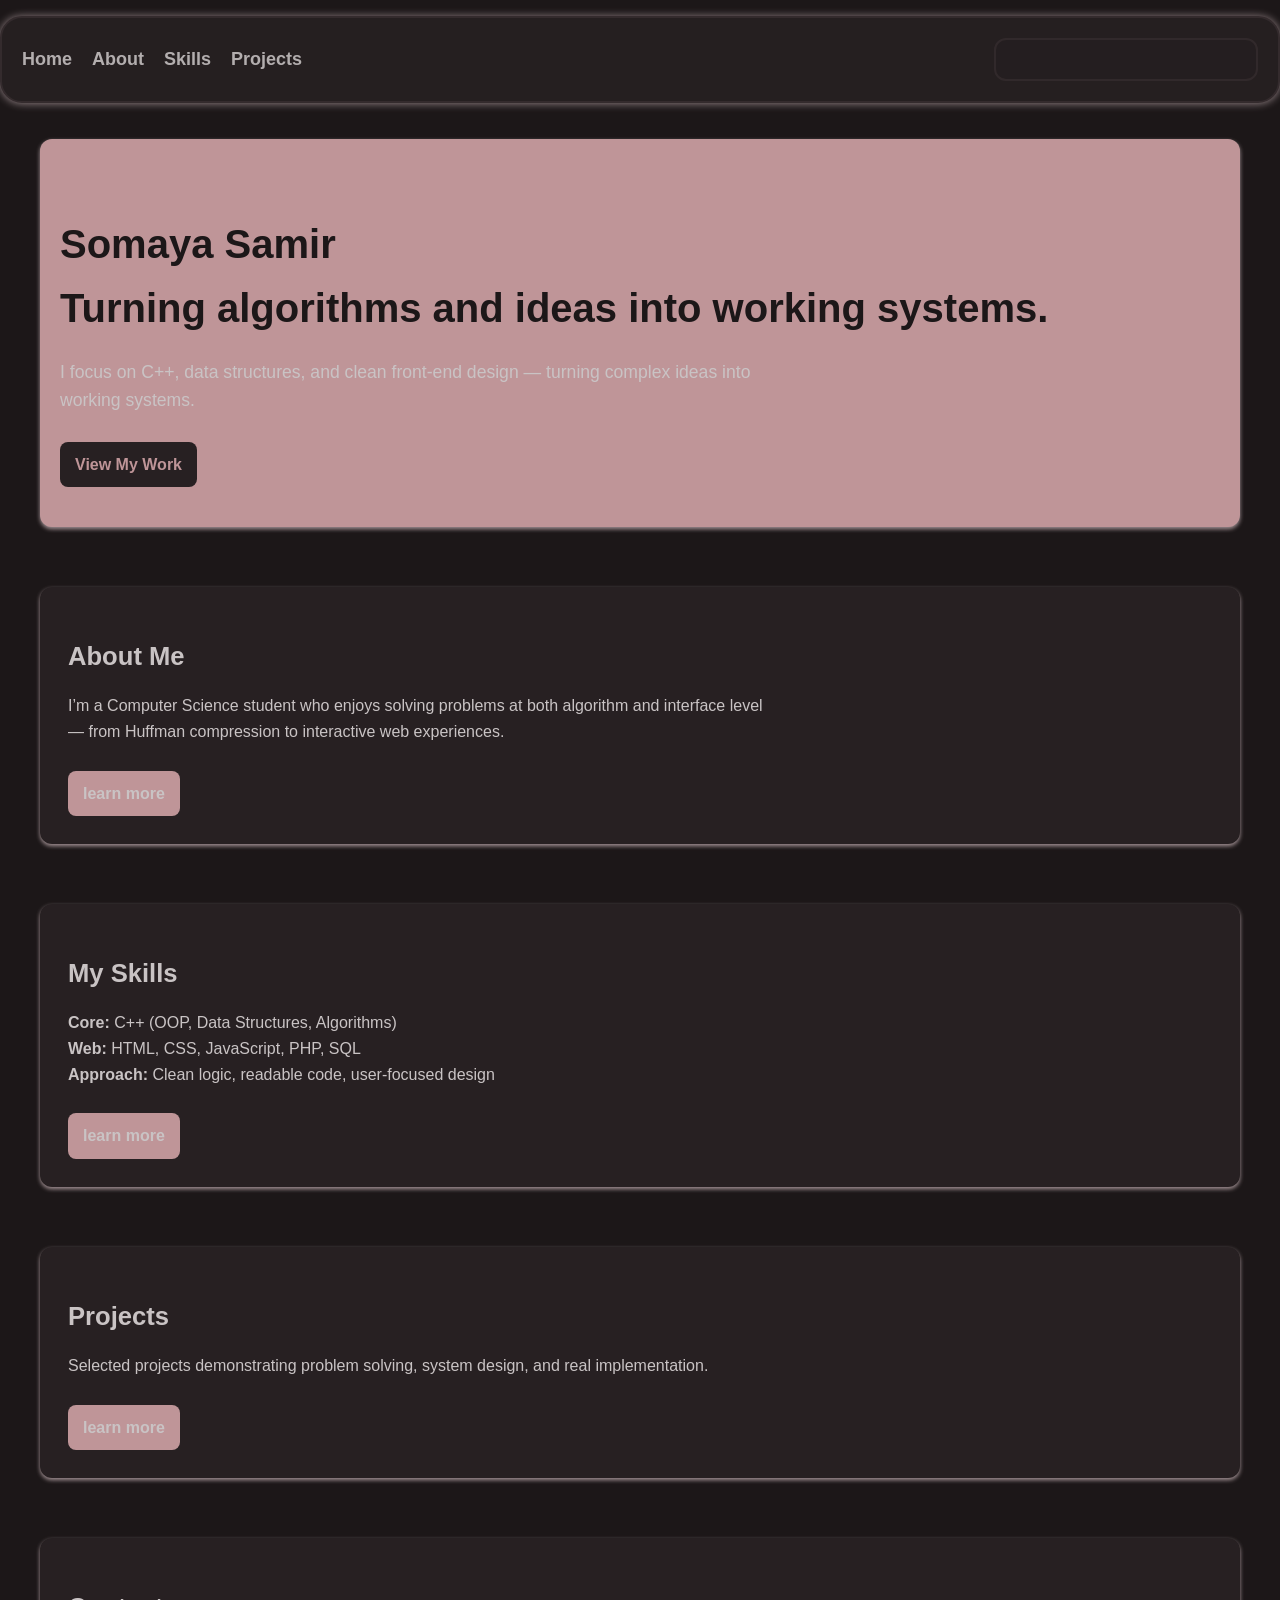
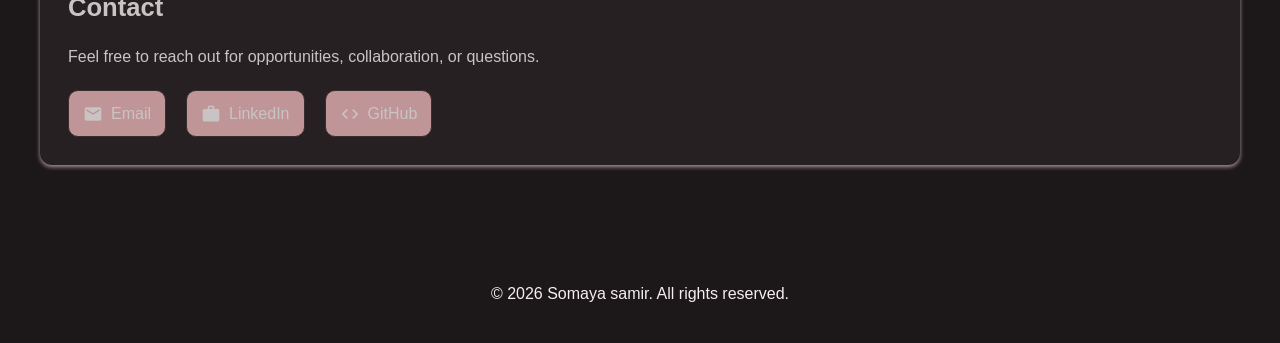
==== index.html @ f53a5d79 "Initial portfolio website" ====
<!DOCTYPE html>
<html lang="en">
<head>
    <meta charset="UTF-8">
    <meta name="viewport" content="width=device-width, initial-scale=1.0">
    <link rel="stylesheet" href="styles.css">
    <link rel="stylesheet" href="https://fonts.googleapis.com/icon?family=Material+Icons">

     
    <title>portfolio</title>
</head>
<body>
    <nav id="navbar">
        <ul id="elements-nav">
            <li><a href="index.html">Home</a></li>
            <li><a href="about.html">About</a></li>
            <li><a href="skills.html">Skills</a></li>
            <li><a href="project.html">Projects</a></li>
             <li><button id="dark-button" ><span class="material-icons" id="dark">dark_mode</span>
             <span class="material-icons" id="light">light_mode</span></button>
            </li>
             
        </ul>
       
    </nav>
  
     
        
     
     <main class="container">
        
       <section class="hero">
  <h1 class="hero-title">Somaya Samir <br>
Turning algorithms and ideas into working systems.</h1>
  <p class="hero-subtitle">
    I focus on C++, data structures, and clean front-end design —
    turning complex ideas into working systems.
  </p>
  <a href="project.html" class="learn-btn2">View My Work</a>
</section>

        <section class="about"><h2>About Me</h2><p>I’m a Computer Science student who enjoys solving problems at
both algorithm and interface level — from Huffman compression
to interactive web experiences.</p><a href="about.html" class="learn-btn">learn more</a> </section>
        <section class="skills"><h2>My Skills</h2><p>
<strong>Core:</strong> C++ (OOP, Data Structures, Algorithms)<br>
<strong>Web:</strong> HTML, CSS, JavaScript, PHP, SQL<br>
<strong>Approach:</strong> Clean logic, readable code, user-focused design
</p>
<a href="skills.html" class="learn-btn">learn more</a></section>
         <section class="projects"><h2>Projects</h2><p>
Selected projects demonstrating problem solving,
system design, and real implementation.
</p>
<a href="project.html" class="learn-btn">learn more</a></section>
        <section class="cta">
  <h2>Contact</h2>
  <p>Feel free to reach out for opportunities, collaboration, or questions.</p>

  <div class="contact-links">
    <a href="mailto:somaya.samir@msa.edu.eg" class="contact-item">
      <span class="material-icons">email</span>
      <span>Email</span>
    </a>

    <a href="https://www.linkedin.com/in/somaya-amer-229257331/" target="_blank" class="contact-item">
      <span class="material-icons">work</span>
      <span>LinkedIn</span>
    </a>

    <a href="https://github.com/so206" target="_blank" class="contact-item">
      <span class="material-icons">code</span>
      <span>GitHub</span>
    </a>
  </div>
</section>

     </main>
     <footer>
        <p>&copy; 2026 Somaya samir. All rights reserved.</p>
     </footer>
    <script src="script.js"></script>
</body>
</html>
---- styles.css ----
/*dark theme variables*/
:root {
  --bg: #1c1718;
  --surface: #2a2325;
  --text: #f5eff0;
  --text-muted: #c9b5b8;
  --accent: #e8b5b9;
  --border: #3f3437;
}

.light-theme {
  --bg: #fdf9f8;
  --surface: #f4efed;
  --text: #3a2a2f;
  --text-muted: #8a7a7e;
  --accent: #d89a9e;
  --border: #e3d5d6;
}


/*global styles*/

body{
    margin: 0;
    padding: 0;
    font-family: Arial, sans-serif;
    background-color: var(--bg);
    color: var(--text);
    line-height: 1.6;
    
}
h1 {
    margin-bottom: 16px;
    opacity: 1;
}
.container{
    opacity: 0.8;
    max-width: 1200px;
    margin: 0 auto;
    padding: 20px;
   
}
footer{
    text-align: center;
     max-width: 1200px;
    margin: 0 auto;
    padding: 20px;
}
section {
  margin-bottom: 60px;
  padding: 28px;
  background-color: var(--surface);
  border-radius: 12px;
  box-shadow: 0 2px 4px var(--text-muted);
}
section {
  transition: transform 0.2s ease, box-shadow 0.2s ease;
}

section:hover {
  transform: translateY(-3px);
  box-shadow: 0 6px 14px rgba(255, 255, 255, 0.2);
}
section h2 {
  margin-bottom: 12px;
  font-size: 1.6rem;
}

section p {
  color: var(--text);
  max-width: 700px;
}
a.learn-btn {
    display: inline-block;
    margin-top: 10px;
    padding: 10px 15px;
    background-color: var(--accent);
    color: var(--text);
    text-decoration: none;
    border-radius: 8px;
    font-weight: bold;
    transition: background-color 0.2s ease, color 0.2s ease;
}
a.learn-btn:hover {
    transform: translateY(-3px);
  background-color: var(--surface);
  box-shadow: 0 4px 10px rgba(240, 232, 232, 0.2);
  color: var(--accent);
    
}
a.learn-btn2 {
    display: inline-block;
    margin-top: 10px;
    padding: 10px 15px;
    background-color: var(--surface);
    color: var(--accent);
    text-decoration: none;
    border-radius: 8px;
    font-weight: bold;
    transition: background-color 0.2s ease, color 0.2s ease;
}
a.learn-btn2:hover {
    transform: translateY(-3px);
  background-color: var(--accent);
  box-shadow: 0 4px 10px rgba(39, 38, 38, 0.2);
  color: var(--text);
    
}
.hero {
    
    padding: 40px 20px;
    background-color: var(--accent);
    color: var(--bg);
    border-radius: 12px;
    box-shadow: 0 2px 4px var(--text-muted);

}
.hero h1 {
  font-size: 2.5rem;
  margin-bottom: 10px;
}

.hero p {
  font-size: 1.1rem;
  opacity: 0.9;
}
.contact-links{
  display: flex;
  gap: 20px;
  flex-wrap: wrap;
  margin-top: 20px;
}

.contact-item{
  display: flex;
  align-items: center;
  gap: 8px;
  padding: 10px 14px;
  background-color: var(--accent);
  border: 1px solid var(--border);
  border-radius: 10px;
  text-decoration: none;
  color: var(--text);
  font-weight: 500;
  transition: transform 0.2s ease, background-color 0.2s ease, box-shadow 0.2s ease;
}

.contact-item:hover{
  transform: translateY(-3px);
  background-color: var(--surface);
  box-shadow: 0 4px 10px rgba(240, 232, 232, 0.2);
  color: var(--accent);
}

.contact-item .material-icons{
  font-size: 20px;
  color: var(--text);
}
body {
  opacity: 0.1;
  animation: pageFade 0.7s ease forwards;
}

@keyframes pageFade {
  to {
    opacity: 1;
  }
}


/*navbar styles*/
#elements-nav{
    list-style: none;
    display: flex;
    gap: 20px;
    align-items: center;
    border-radius: 22px;
    font-weight: 500;
    background-color: var(--surface);
    border: 2px solid var(--border);
    cursor: pointer;
    padding: 20px;
     box-shadow: 0 0.4px 8px var(--text-muted);
    opacity:0.7;

}
#elements-nav li a{
    text-decoration: none;
    color: var(--text);
    font-weight: bold;
    font-size: 18px;
}
#elements-nav li a:hover{
    opacity: 1;
    color: var(--accent);
     text-decoration: underline;
     transition: color 0.2s ease, background-color 0.2s ease;
    
}
#elements-nav li:last-child
{
        margin-left: auto;

}
#navbar{
   
    position: sticky;
    top: 0;
   
    z-index: 1000;
}
/*dark mode button styles*/
#dark-button{
    opacity: 0.9;
    background-color: var(--surface);
    border-radius: 12px;
    color: var(--text-muted);
    border: 2px solid var(--border);
    cursor: pointer;
    padding: 6px 10px;
    transition: color 0.2s ease, background-color 0.2s ease;


    
}
.material-icons {
  font-size: 22px;
  opacity: 1;
}

#dark-button:hover{
     transform: translateY(-1.5px);
  background-color: var(--surface);
  box-shadow: 0 4px 10px rgba(240, 232, 232, 0.2);
  color: var(--accent);
   
}
#dark-button:active{
    color: var(--text);
    background-color: var(--bg);
}
#dark{
    display: none;
}
/*projectsssss*/

.project-card {
  margin-bottom: 30px;
  padding: 24px;
  background-color: var(--surface);
  border-radius: 16px;
  border: 1px solid var(--border);
  box-shadow: 0 8px 24px rgba(0, 0, 0, 0.25);
  transition: transform 0.25s ease, box-shadow 0.25s ease, border-color 0.25s ease;
  position: relative;
}
.project-card::before {
  content: "";
  position: absolute;
  inset: 0;
  border-radius: 16px;
  border-left: 4px solid var(--accent);
  pointer-events: none;
}

.project-card:hover {
  transform: translateY(-6px);
  border-color: var(--accent);
  box-shadow: 0 14px 40px rgba(0, 0, 0, 0.35);
}

.project-card h3 {
  margin-bottom: 8px;
  color: var(--text);
  font-size: 1.25rem;
}

.project-card p {
  color: var(--text-muted);
  line-height: 1.6;
}

.project-card .tech {
  margin-top: 12px;
  font-size: 0.9rem;
  color: var(--accent);
}
.project-card video {
  margin-top: 15px;
  border-radius: 10px;
  border: 1px solid var(--border);
}
/*affects*/
.hero-title {
  opacity: 0;
  transform: translateY(12px);
  animation: slideUp 0.7s ease forwards;
}

.hero-subtitle {
  opacity: 0;
  transform: translateY(12px);
  animation: slideUp 0.7s ease forwards;
  animation-delay: 0.15s;
}

.hero .learn-btn2 {
  opacity: 0;
  animation: fadeIn 0.6s ease forwards;
  animation-delay: 0.3s;
}

@keyframes slideUp {
  to {
    opacity: 1;
    transform: translateY(0);
  }
}

@keyframes fadeIn {
  to {
    opacity: 1;
  }
}
.about,
.skills,
.projects,
.cta {
  transition: transform 0.25s ease, box-shadow 0.25s ease;
}

.about:hover,
.skills:hover,
.projects:hover,
.cta:hover {
  transform: translateY(-4px);
  box-shadow: 0 12px 30px rgba(0, 0, 0, 0.15);
}
.learn-btn {
  transition: 
    background-color 0.25s ease,
    transform 0.2s ease,
    box-shadow 0.2s ease;
}

.learn-btn:hover {
  transform: translateY(-2px);
  box-shadow: 0 8px 20px rgba(0, 0, 0, 0.25);
}
.learn-btn2{
  transition: 
    background-color 0.25s ease,
    transform 0.2s ease,
    box-shadow 0.2s ease;
}

.learn-btn2:hover {
  transform: translateY(-2px);
  box-shadow: 0 8px 20px rgba(0, 0, 0, 0.25);
}
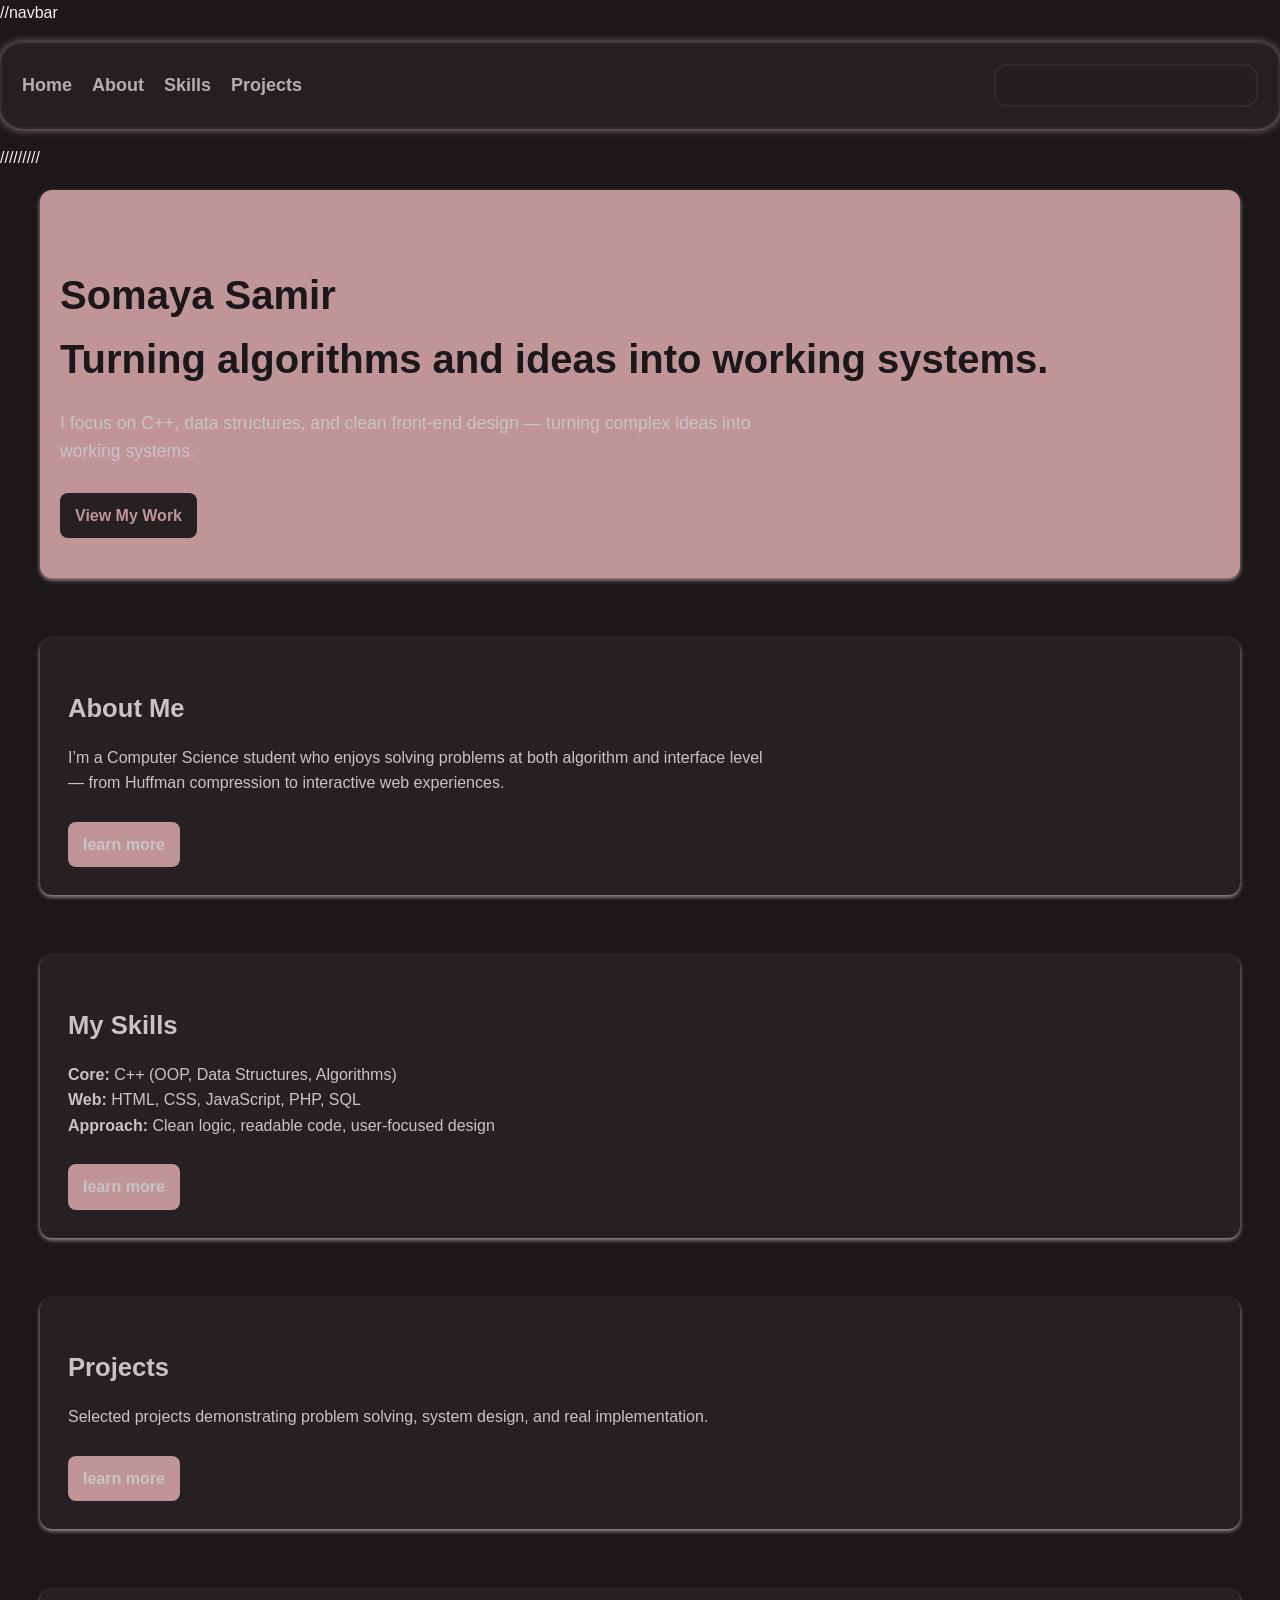
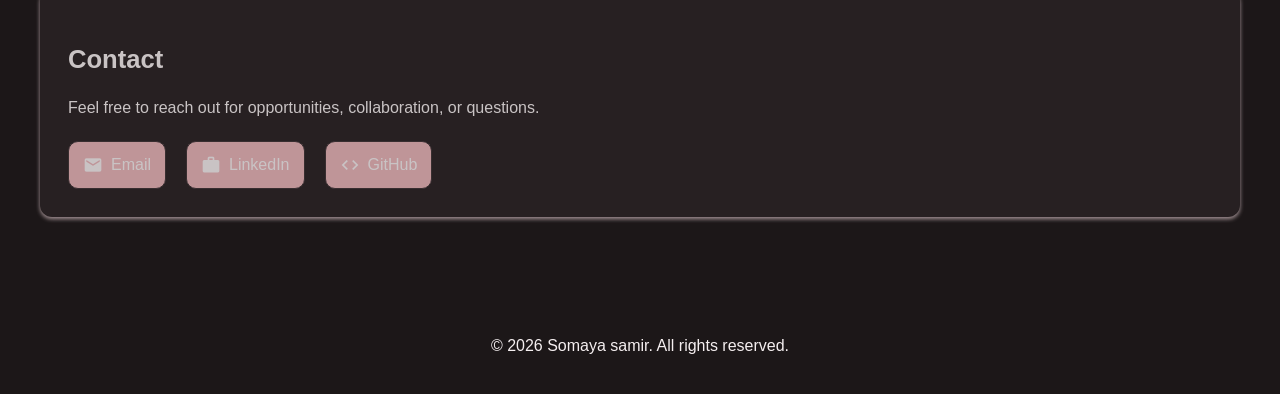
==== commit 7af4c3e7: "Add navbar to index.html" ====
--- a/index.html
+++ b/index.html
@@ -10,6 +10,7 @@
     <title>portfolio</title>
 </head>
 <body>
+    //navbar
     <nav id="navbar">
         <ul id="elements-nav">
             <li><a href="index.html">Home</a></li>
@@ -25,7 +26,7 @@
     </nav>
   
      
-        
+        /////////
      
      <main class="container">
         
@@ -81,4 +82,4 @@
      </footer>
     <script src="script.js"></script>
 </body>
-</html>+</html>
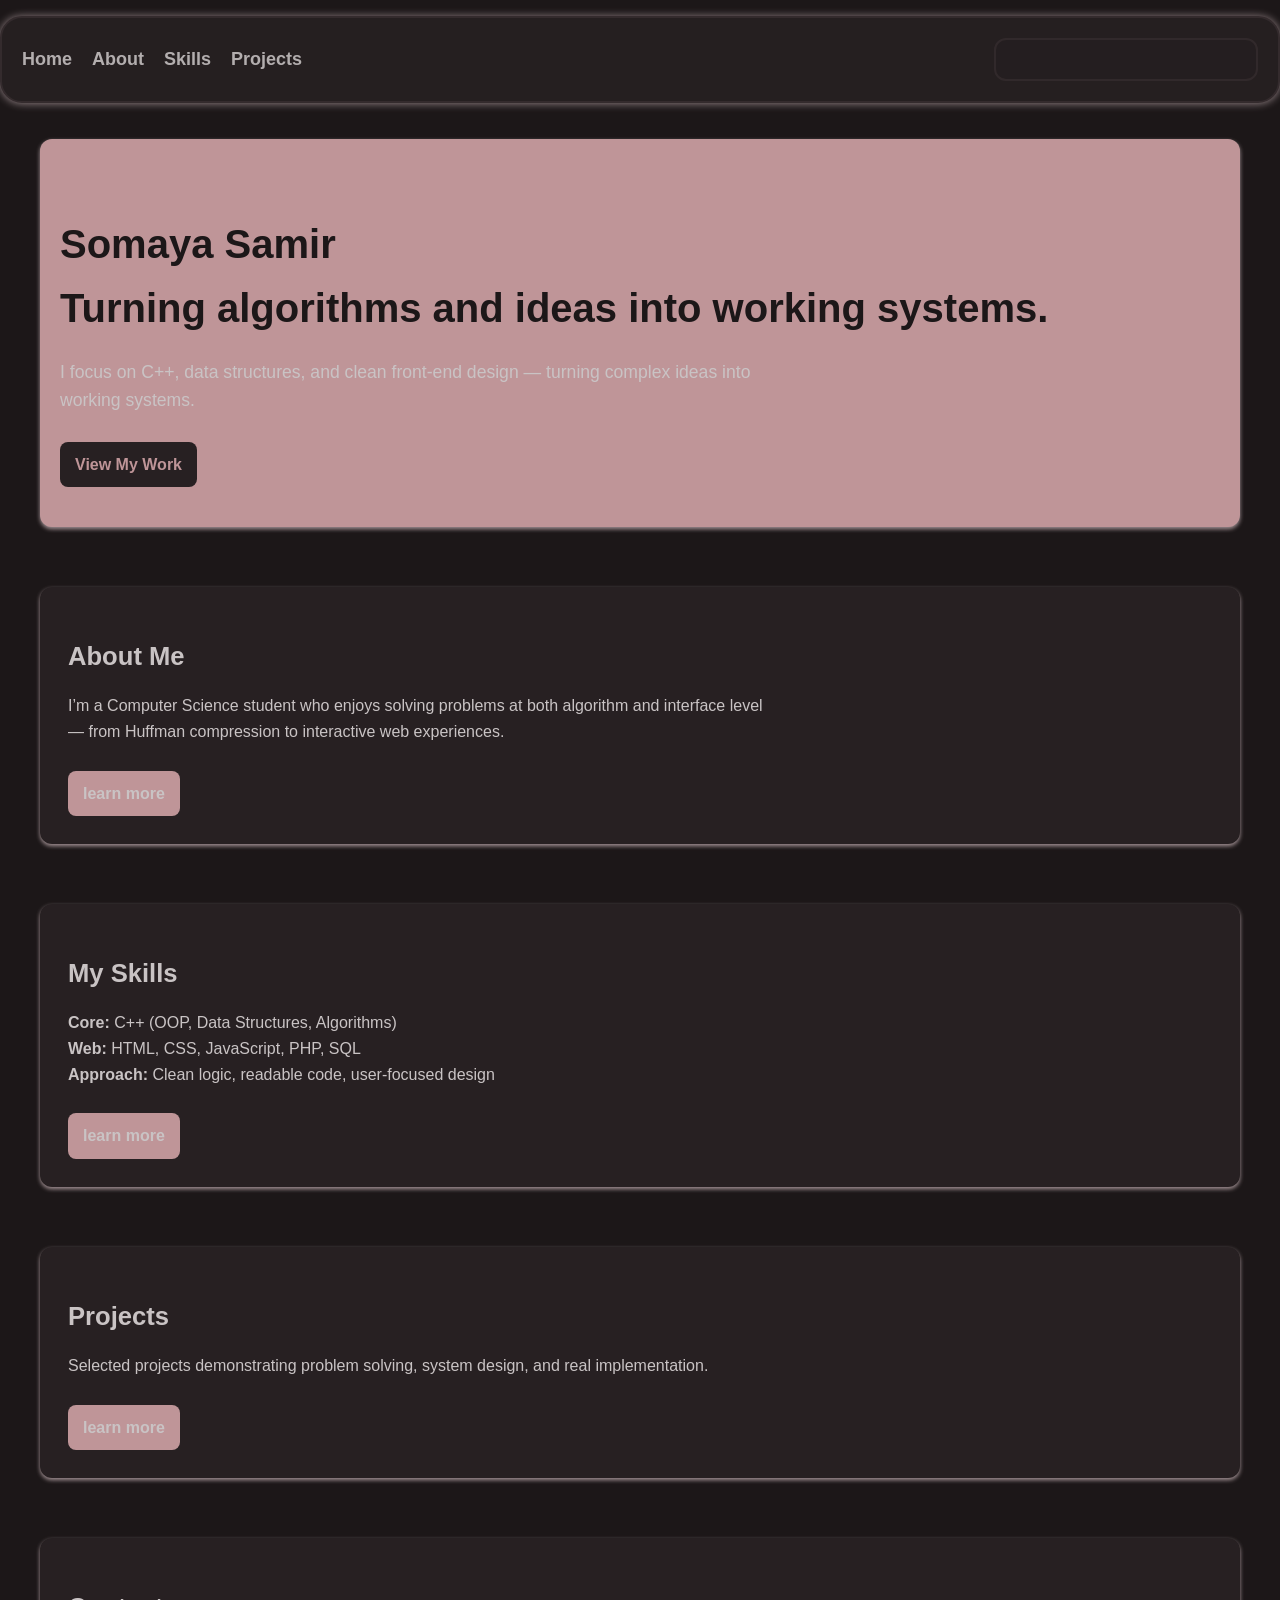
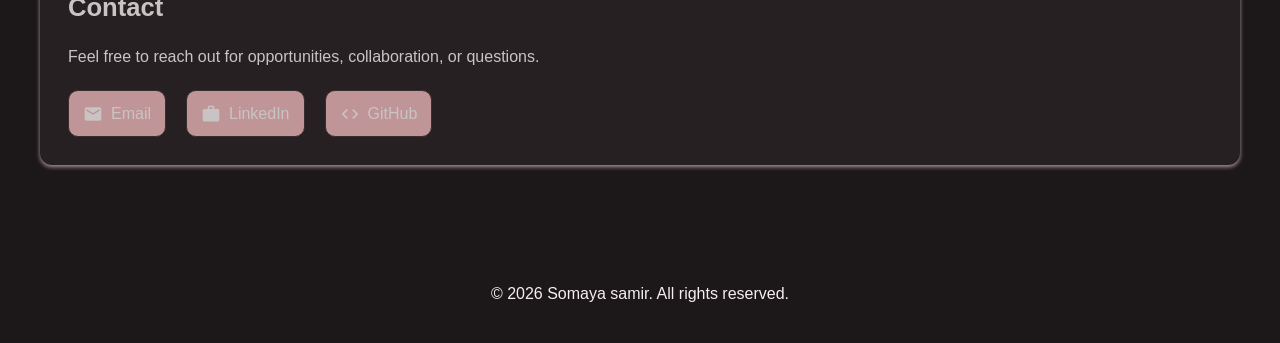
==== commit 44ecc77e: "Update index.html" ====
--- a/index.html
+++ b/index.html
@@ -10,7 +10,6 @@
     <title>portfolio</title>
 </head>
 <body>
-    //navbar
     <nav id="navbar">
         <ul id="elements-nav">
             <li><a href="index.html">Home</a></li>
@@ -26,7 +25,6 @@
     </nav>
   
      
-        /////////
      
      <main class="container">
         
